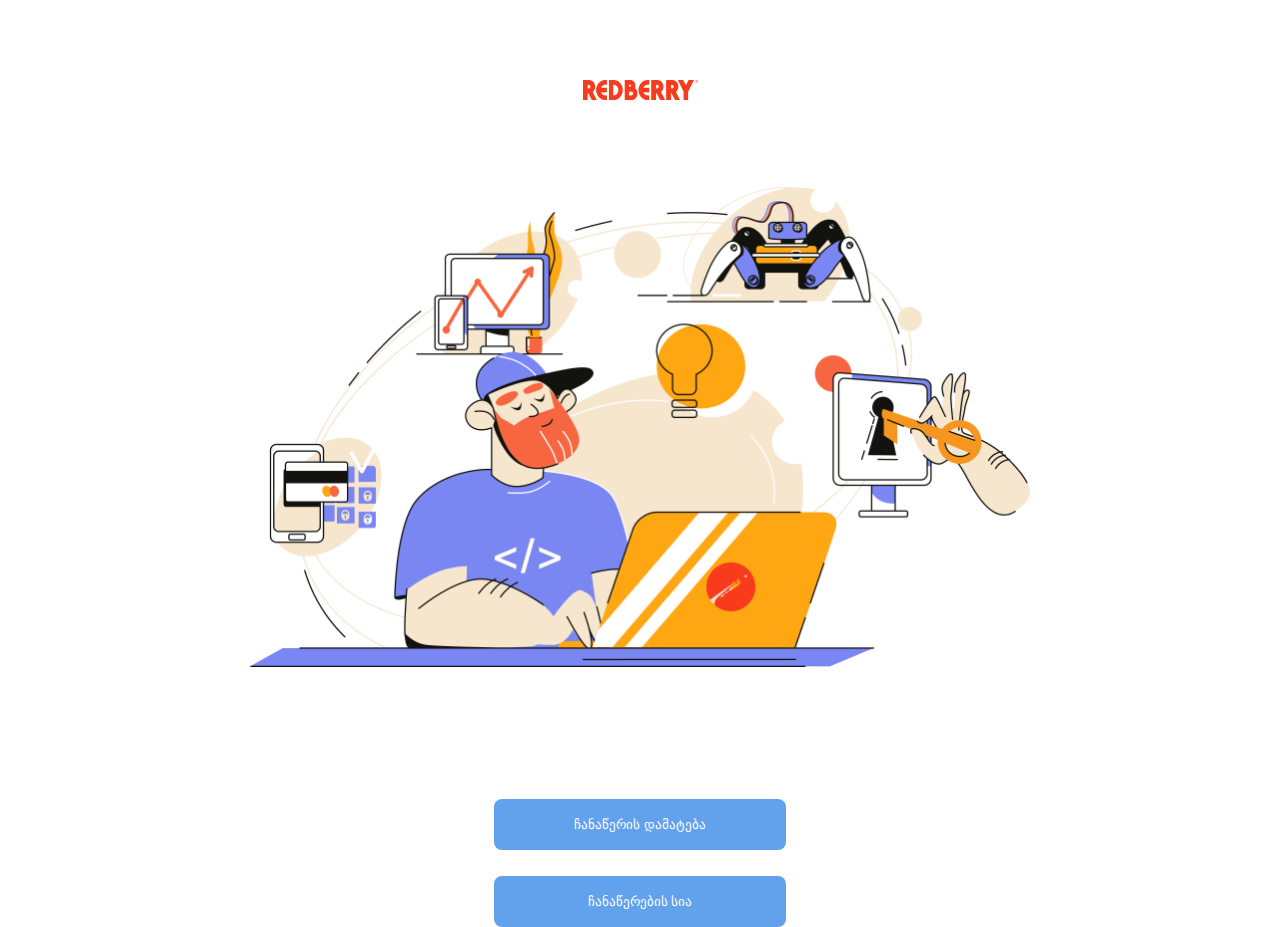
==== landing/index.html @ b22f912b "landing page" ====
<!DOCTYPE html>
<html>
  <head>
    <meta charset="UTF-8" />
    <meta http-equiv="X-UA-Compatible" content="IE=edge" />
    <meta
      name="description"
      content="Tech product(s) registration page for Redberry's employees."
    />
    <meta name="viewport" content="width=device-width, initial-scale=1.0" />
    <link rel="stylesheet" href="style.css" />
  </head>
  <body>
    <div class="container">
      <header>
        <div>
          <img class="logo" alt="Redberry logo" src="img/logo-rdbr.png" />
        </div>
      </header>
      <div>
        <img
          class="main-img"
          alt="working process"
          src="img/redberry_main.png"
        />
      </div>
      <div class="btns">
        <button class="btn btn-first">ჩანაწერის დამატება</button>
        <button class="btn btn-second">ჩანაწერების სია</button>
      </div>
    </div>
  </body>
</html>
---- landing/style.css ----
* {
  padding: 0;
  margin: 0;
  box-sizing: border-box;
}

html {
  font-size: 62.5%;
}

/* @font-face {
  font-family: myFirstFont;
  src: url ("assets/fonts/HelveticaNeue.ttc");
}

* {
  font-family: myFirstFont;
} */
.container {
  display: flex;
  align-items: center;
  justify-content: center;
  flex-direction: column;
}

.logo {
  width: 11.5rem;
  height: 2rem;
  margin-top: 8rem;
}

.main-img {
  width: 78rem;
  height: 48rem;
  margin-top: 8.5rem;
}

.btns {
  display: flex;
  flex-direction: column;
}

.btn {
  padding: 1.8rem 8rem;
  border-radius: 8px;
  border: none;
  color: #fff;
  background-color: #62a1eb;
}

.btn-first {
  margin-top: 13rem;
}
.btn-second {
  margin-top: 2.6rem;
}
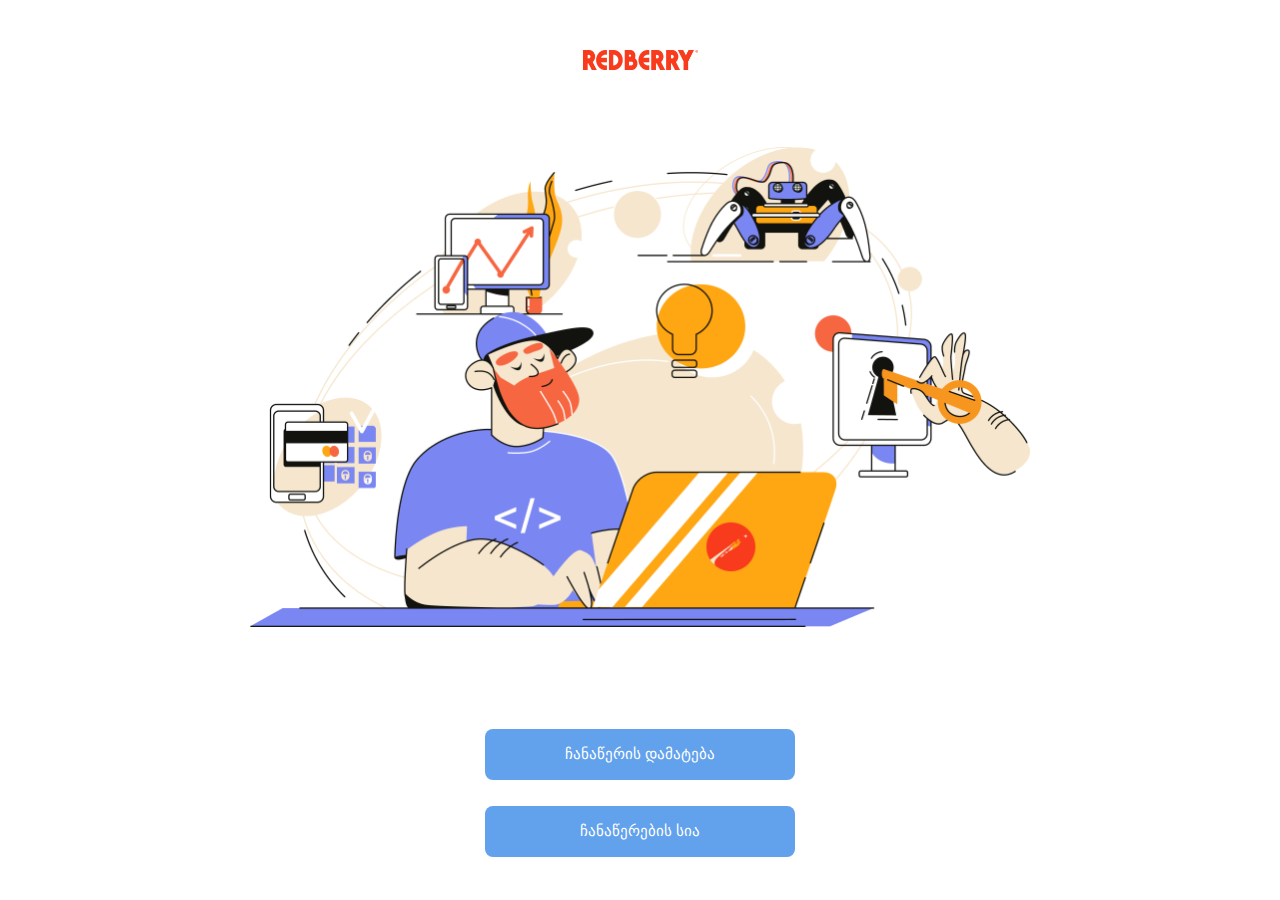
==== commit d627178d: "personal info, product specification" ====
--- a/landing/index.html
+++ b/landing/index.html
@@ -9,6 +9,8 @@
     />
     <meta name="viewport" content="width=device-width, initial-scale=1.0" />
     <link rel="stylesheet" href="style.css" />
+    <script defer src="../index.js"></script>
+    <script defer src="landing.js"></script>
   </head>
   <body>
     <div class="container">
--- a/landing/style.css
+++ b/landing/style.css
@@ -2,20 +2,18 @@
   padding: 0;
   margin: 0;
   box-sizing: border-box;
+  font-family: HelveticaNeue;
 }
 
 html {
   font-size: 62.5%;
 }
 
-/* @font-face {
-  font-family: myFirstFont;
-  src: url ("assets/fonts/HelveticaNeue.ttc");
+@font-face {
+  font-family: "HelveticaNeue";
+  src: url("/assets/fonts/HelveticaNeue.ttc");
 }
 
-* {
-  font-family: myFirstFont;
-} */
 .container {
   display: flex;
   align-items: center;
@@ -26,13 +24,13 @@
 .logo {
   width: 11.5rem;
   height: 2rem;
-  margin-top: 8rem;
+  margin-top: 5rem;
 }
 
 .main-img {
   width: 78rem;
   height: 48rem;
-  margin-top: 8.5rem;
+  margin-top: 7.5rem;
 }
 
 .btns {
@@ -41,15 +39,19 @@
 }
 
 .btn {
+  font-size: 15px;
+  font-weight: 500;
+  line-height: 100%;
   padding: 1.8rem 8rem;
   border-radius: 8px;
   border: none;
   color: #fff;
   background-color: #62a1eb;
+  cursor: pointer;
 }
 
 .btn-first {
-  margin-top: 13rem;
+  margin-top: 10rem;
 }
 .btn-second {
   margin-top: 2.6rem;
